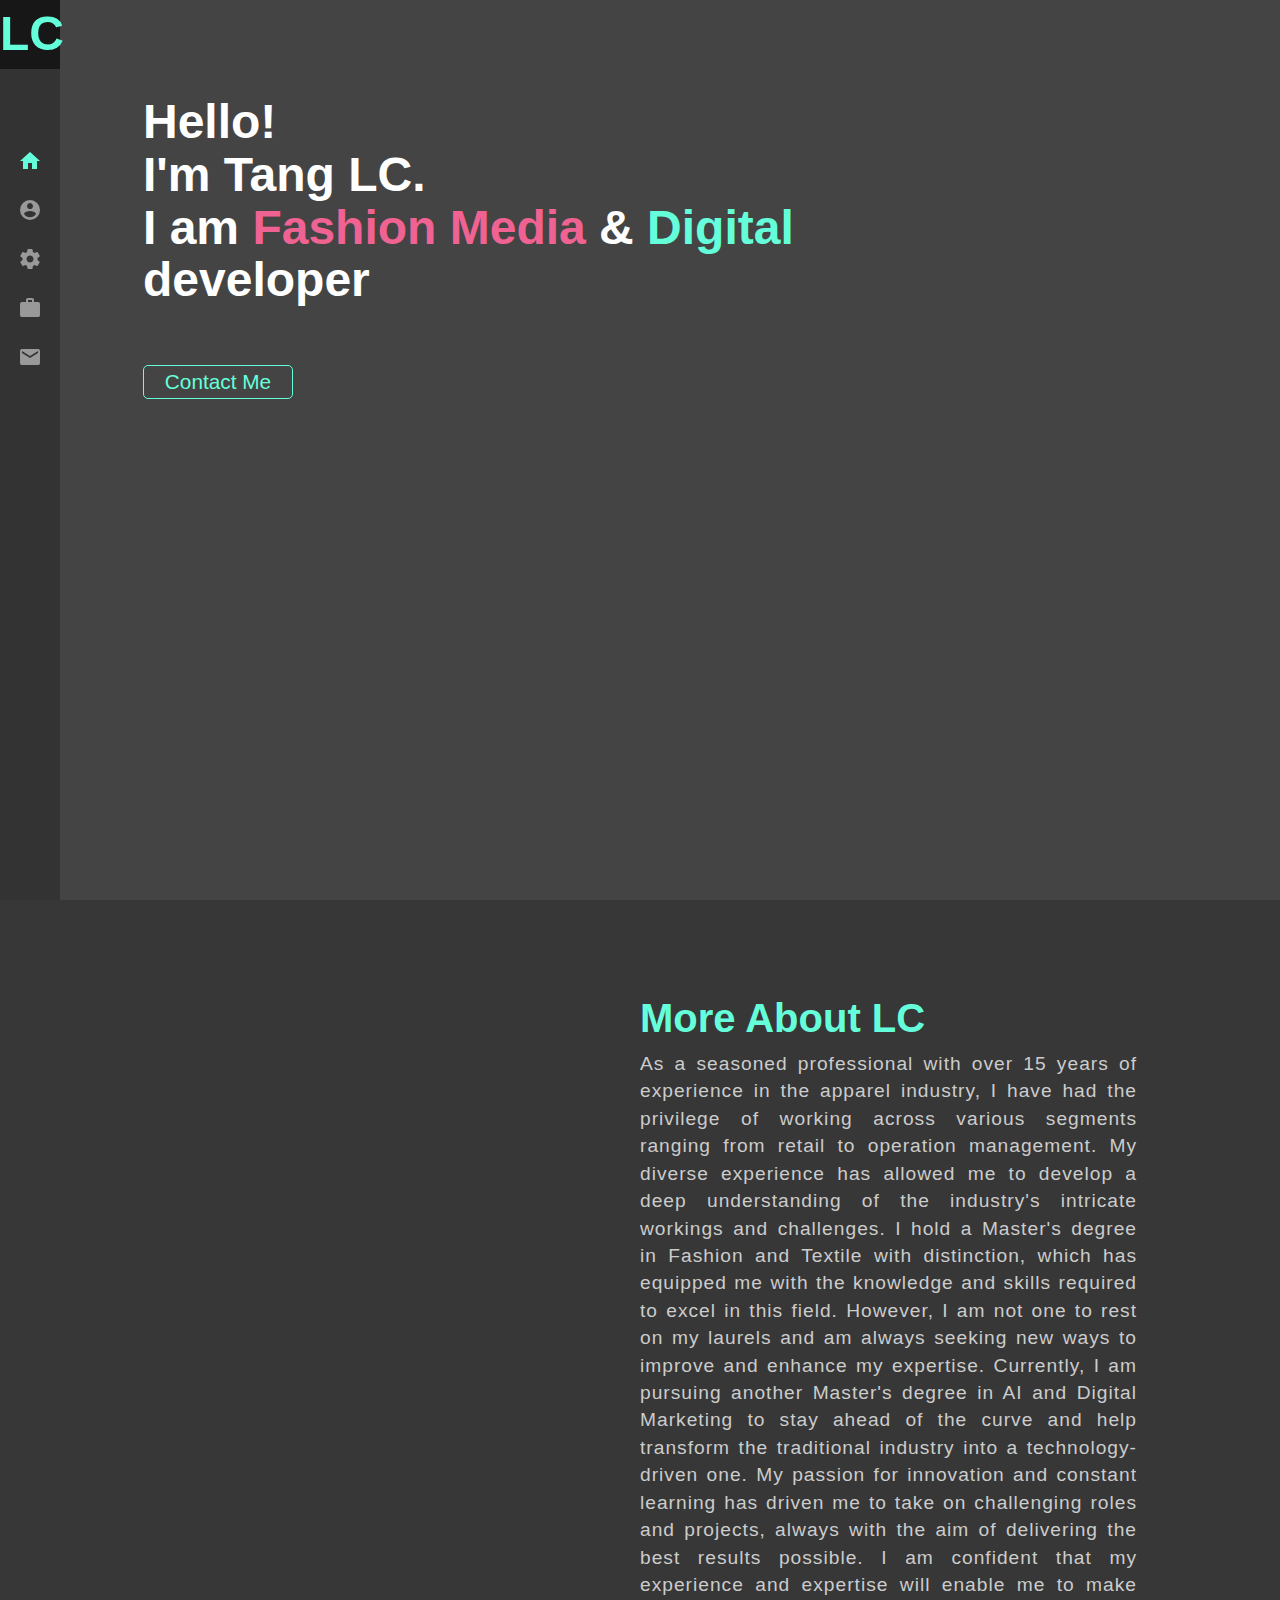
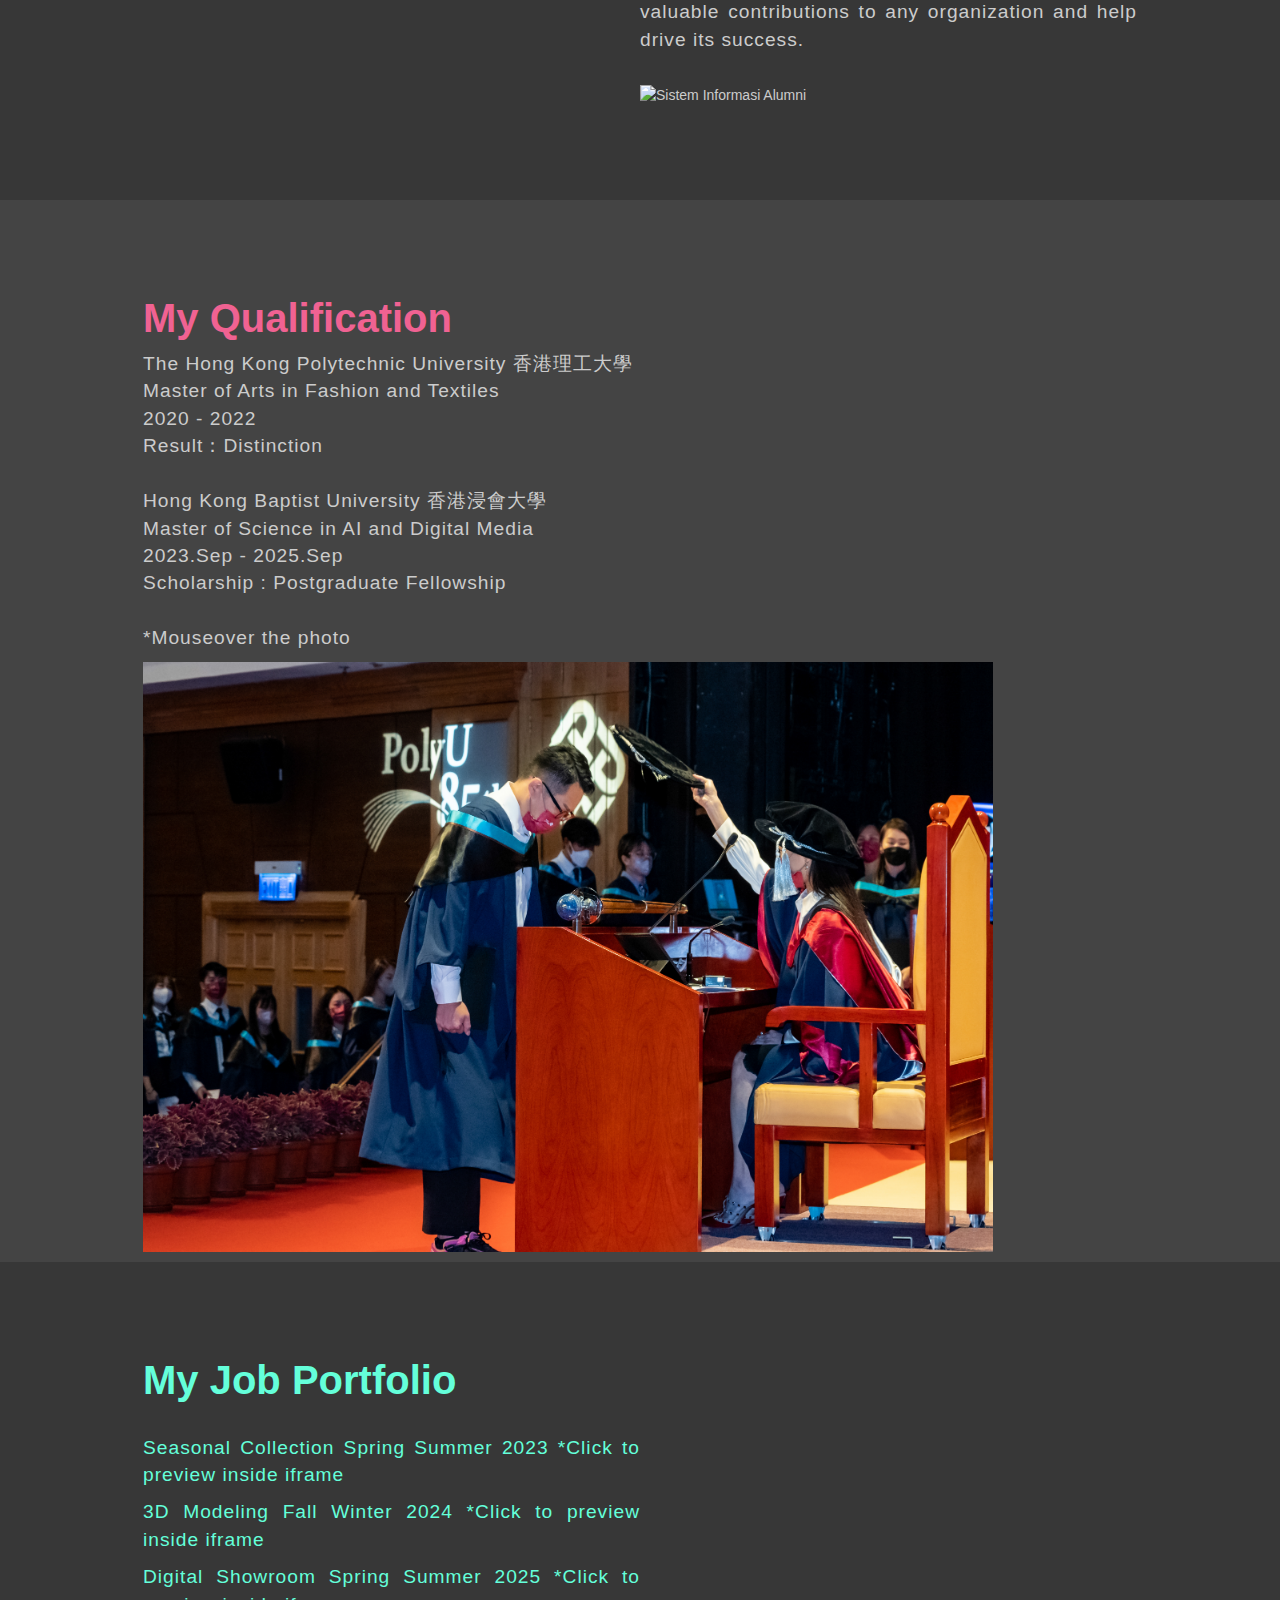
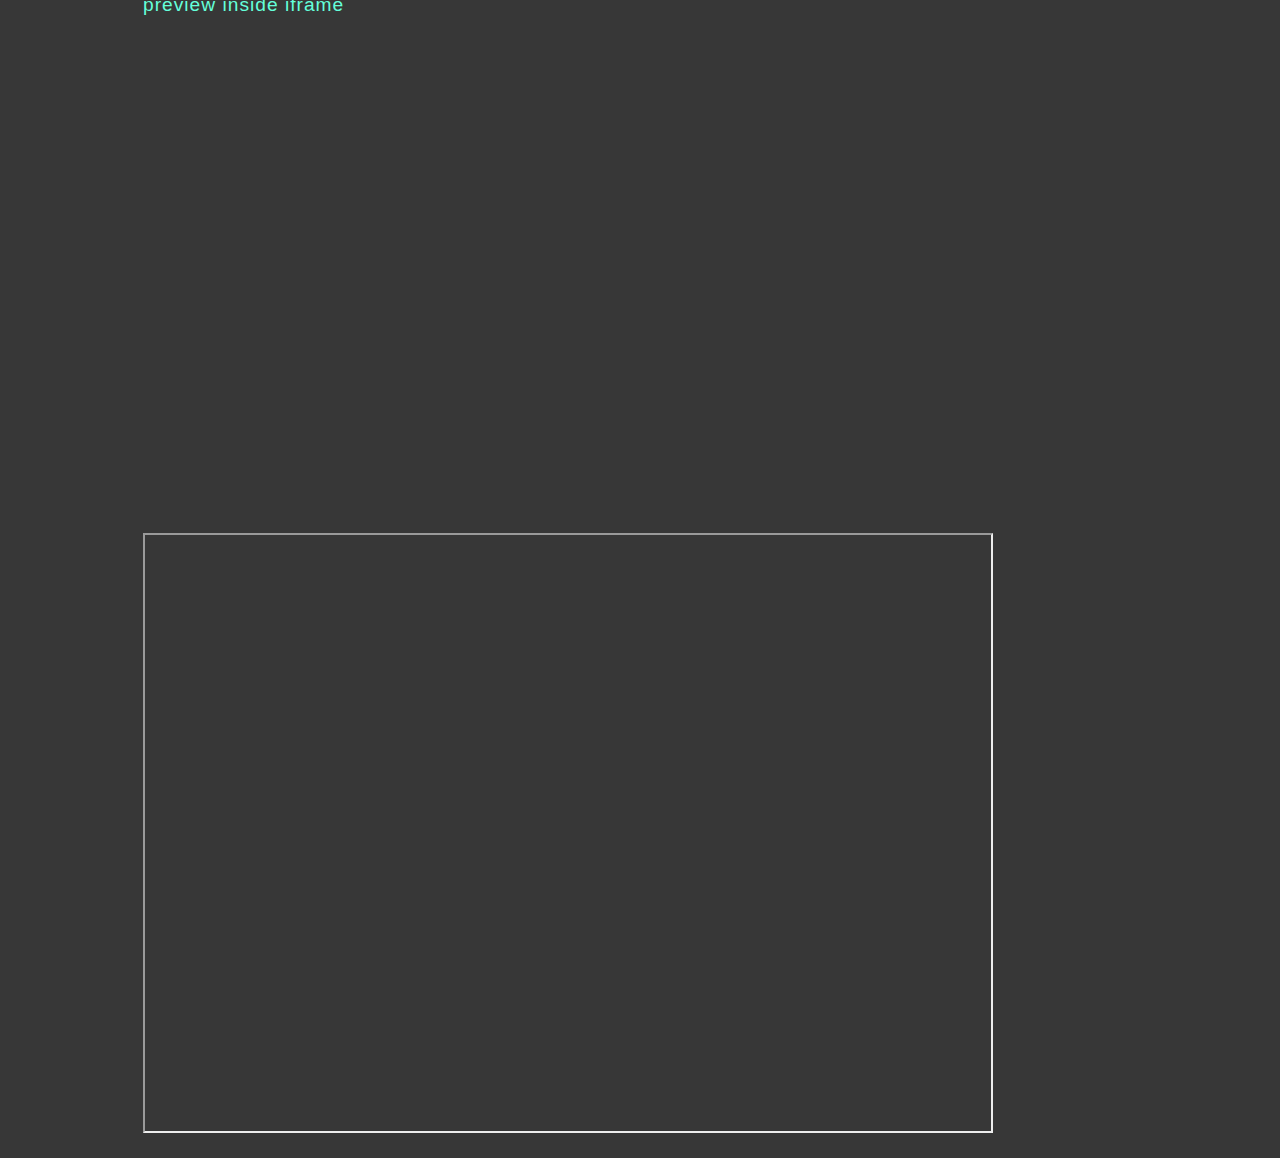
==== AIDM7350_web/index.html @ 533d90de "Add files via upload" ====
<!DOCTYPE html>
<html lang="en" >
<head>
  <meta charset="UTF-8">
  <title>Tang LC - Portfolio</title>
  <link rel='stylesheet' href='https://cdnjs.cloudflare.com/ajax/libs/twitter-bootstrap/3.3.7/css/bootstrap.min.css'>
<link rel='stylesheet' href='https://fonts.googleapis.com/icon?family=Material+Icons'>
<link rel='stylesheet' href='https://cdn.jsdelivr.net/gh/devicons/devicon@latest/devicon.min.css'><link rel="stylesheet" href="./style.css">
</head>
<body>
<!-- partial:index.partial.html -->
<nav>
  <span class="brand">
    <a href="#home">LC</a>
  </span>
  <div class="menu">
    <a href="#home" class="active scroll-page"><i class="material-icons">home</i></a><br>
    <a href="#about" class="scroll-page"><i class="material-icons">account_circle</i></a><br>
    <a href="#skills" class="scroll-page"><i class="material-icons">settings</i></a><br>
    <a href="#works" class="scroll-page"><i class="material-icons">work</i></a><br>
    <a href="mailto:tang@lokchun.com.hk" class="scroll-page"><i class="material-icons">mail</i></a><br>
  </div>
  <div class="social">
    <a href="http://ordinarre.hyperphp.com" target="_blank"><i class="devicon-gitlab-plain"></i></a><br>
    <a href="https://www.linkedin.com/in/lc-tang-258886b3/" target="_blank"><i class="devicon-linkedin-plain"></i></a><br>
    <a href="https://www.facebook.com/tanglokchun" target="_blank"><i class="devicon-facebook-plain"></i></a><br>
  </div>
</nav>
<section id="home">
  <div class="container">
    <h1 class="welcome">Hello!<br>I'm Tang LC.<br> I am <span class="pink">Fashion Media</span> &amp; <span class="blue">Digital</span> <br> developer</h1>
    <a href="mailto:tang@lokchun.com.hk"><button class="scroll-page">Contact Me</button></a>
  
	</div>
</section>
<section id="about">
  <div class="container">
    <div class="text-container">
      <h2 class="blue">More About LC</h2>
      <p>As a seasoned professional with over 15 years of experience in the apparel industry, I have had the privilege of working across various segments ranging from retail to operation management. My diverse experience has allowed me to develop a deep understanding of the industry's intricate workings and challenges. I hold a Master's degree in Fashion and Textile with distinction, which has equipped me with the knowledge and skills required to excel in this field. However, I am not one to rest on my laurels and am always seeking new ways to improve and enhance my expertise. Currently, I am pursuing another Master's degree in AI and Digital Marketing to stay ahead of the curve and help transform the traditional industry into a technology-driven one. My passion for innovation and constant learning has driven me to take on challenging roles and projects, always with the aim of delivering the best results possible. I am confident that my experience and expertise will enable me to make valuable contributions to any organization and help drive its success.<br>
</p>    <br><div class="image-container">
      <div class="img-display">
        <img src="IMG_4833.jpg" alt="Sistem Informasi Alumni" height="430" width="290"><br><br>
    </div>
  </div>
</section>
<section id="skills">
  <div class="container">
    <div class="text-container">
      <h2 class="pink">My Qualification</h2>
      <p>The Hong Kong Polytechnic University 香港理工大學<br>
Master of Arts in Fashion and Textiles
<br>2020 - 2022
<br>Result：Distinction<br><br>
Hong Kong Baptist University 香港浸會大學<br>
Master of Science in AI and Digital Media<br>
2023.Sep - 2025.Sep<br>
Scholarship : Postgraduate Fellowship<br><br>
		*Mouseover the photo<br>
		</p><div class="image-container">
      <div class="img-display">
        <p>
            <script type="text/javascript" language="javascript">
                function changeImage(img){
                   document.getElementById('bigImage').src=img;
                }
            </script>
<a href="SSX.html">
    <img src="CCF_03228.jpg"
         onmouseover="this.src='DSC_0171.jpg';"
         onmouseout="this.src='CCF_03228.jpg';"
         height=590
         width=850 />
</a>
  </div>
</section>
<section id="works">
  <div class="container">
	      <div class="text-container">
    <h2 class="blue">My Job Portfolio</h2>  
		<p><a href="https://linereview-ss23.azurewebsites.net/" target="iframe_a">Seasonal Collection Spring Summer 2023 *Click to preview inside iframe</a><br>	
	    <p><a href="https://integral-webfile.esquel.cn/Integral-showroom/fw24_linereview/html_esquel/index.htm" target="iframe_a">3D Modeling Fall Winter 2024 *Click to preview inside iframe</a><br>		
	    <p><a href="https://compassgreentech.com/digitalshowroom/en/" target="iframe_a">Digital Showroom Spring Summer 2025 *Click to preview inside iframe</a></p>
		</p>
	  <div class="image-container">

        <video wdith="640" height="480" autoplay="" loop="" muted>
        	<source src="Digital_Showroom_low.mp4" type="video/mp4">
        </video>
		  <br><br>
		  <iframe src="https://integral-webfile.esquel.cn/Integral-showroom/ss25_linereview/index_lrss25_print%26emb_esquel.html" name="iframe_a" height="600px" width="850px" title="Iframe Example"></iframe><br><br>
</div>

      </div>
    </div>
  </div>
</section>

<!-- partial -->
  <script src='https://cdnjs.cloudflare.com/ajax/libs/jquery/3.2.1/jquery.min.js'></script><script  src="./script.js"></script>
	 

</body>
</html>
---- AIDM7350_web/style.css ----
html {
  font-size: 16px;
}

body {
  margin: 0;
  padding: 0;
  width: 100%;
  color: #ccc;
}

.container {
  width: 80%;
}

a, a:hover {
  text-decoration: none;
  color: #64ffda;
}

nav {
  position: fixed;
  display: block;
  width: 60px;
  height: 100vh;
  background-color: #333;
  text-align: center;
}

nav .brand {
  font-size: 3rem;
  font-weight: 600;
  display: block;
  background-color: #171717;
}

nav .menu {
  display: block;
  margin-top: 5rem;
}

nav .menu a {
  display: block;
}

nav .menu a, nav .social a {
  color: #999;
  -webkit-transition: color 320ms ease-in;
  -moz-transition: color 320ms ease-in;
  -ms-transition: color 320ms ease-in;
  -o-transition: color 320ms ease-in;
  transition: color 320ms ease-in;
}

nav .menu a:hover, nav .menu a.active, nav .social a:hover {
  color: #64ffda;
}

nav .social {
  margin-top: 3rem;
}

nav .social a {
  display: inline-block;
  margin-bottom: 5px;
}

section {
  min-height: 100vh;
}

section:nth-child(odd) {
  background-color: #373737;
}

section:nth-child(even) {
  background-color: #444;
}

.container h2 {
    margin-top: 6rem;
    font-weight: 800;
    font-size: 2.5rem;
}

.welcome {
  font-size: 3rem;
  font-weight: 800;
  color: #fff;
  margin-top: 6rem;
}

.pink {
  color: #f06292
}

.blue {
  color: #64ffda;
}

#home button {
  margin-top: 3rem;
  width: 150px;
  font-size: 1.3rem;
  border: 1px solid #64ffda;
  border-radius: 5px;
  color: #64ffda;
  background-color: #444;
  -webkit-transition: background 320ms ease-in;
  -moz-transition: background 320ms ease-in;
  -ms-transition: background 320ms ease-in;
  -o-transition: background 320ms ease-in;
  transition: background 320ms ease-in;
}

#home button:hover {
  background-color: #64ffda;
  color: #444;
}

.text-container {
  width: 50%;
  text-align: justify;
}

#about .text-container {
  float: right;
}

.text-container p {
  font-size: 1.2rem;
  letter-spacing: 1px;
}

#works h2 {
  margin-bottom: 2rem;
}
.img-thumbnail {
  width: 300px;
  height: 200px;
  background-color: #fff;
  padding: 2px;
  border-radius: 2px;
}

.form-container {
  width: 50%;
  text-align: center;
  margin: 0 auto;
  margin-top: -1rem;
}

form {
  margin-top: 3rem;
}

.form-container input, .form-container textarea, .form-container button {
  margin: 0 auto;
  display: block;
}

input, textarea {
  width: 70%;
  border: none;
  border-radius: 5px;
  padding: .7rem;
  background-color: rgba(0,0,0,0.3);
  color: #fff;
}

textarea {
  height: 120px;
  resize: none;
}

form button {
  margin-top: 3rem;
  width: 150px;
  height: 2rem;
  font-size: 1rem;
  border: 1px solid #f06292;
  border-radius: 5px;
  color: #f06292;
  background-color: #444;
  -webkit-transition: background 320ms ease-in;
  -moz-transition: background 320ms ease-in;
  -ms-transition: background 320ms ease-in;
  -o-transition: background 320ms ease-in;
  transition: background 320ms ease-in;
}

form button:hover {
  background-color: #f06292;
  color: #444;
}
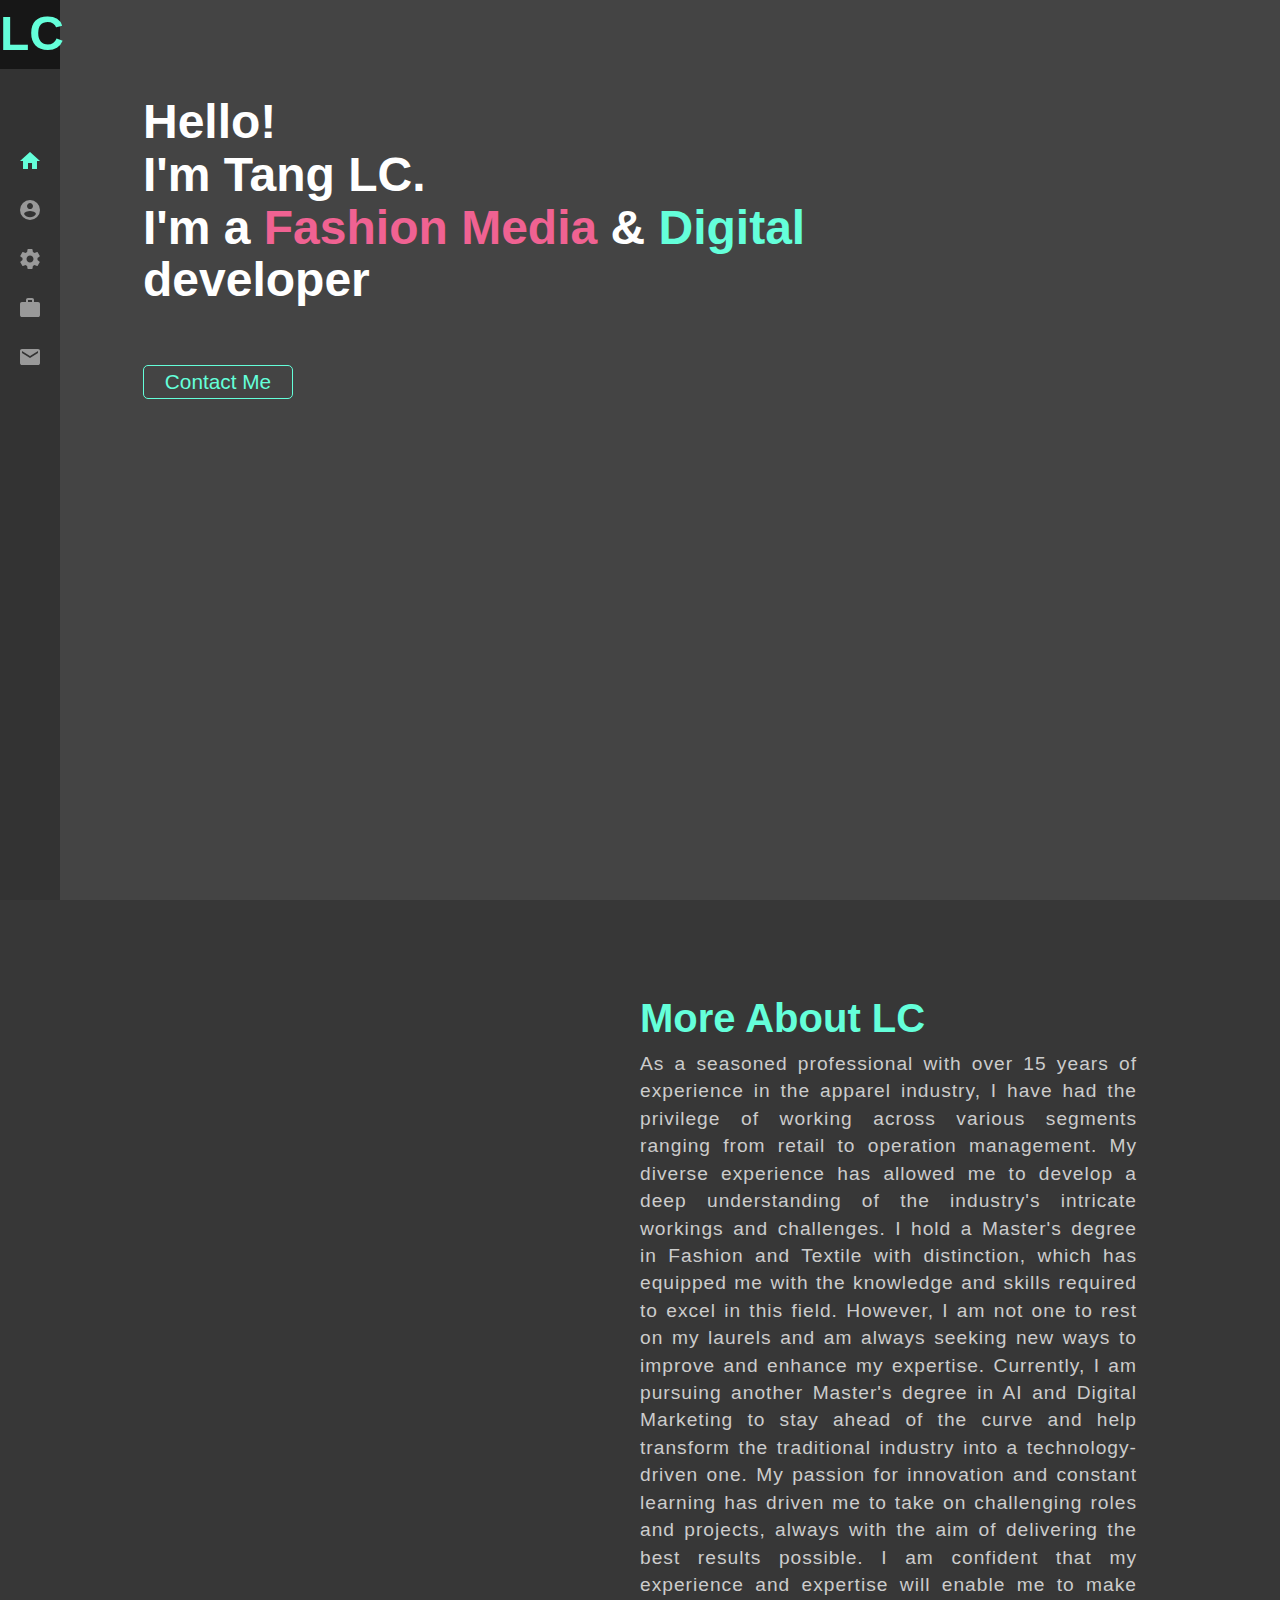
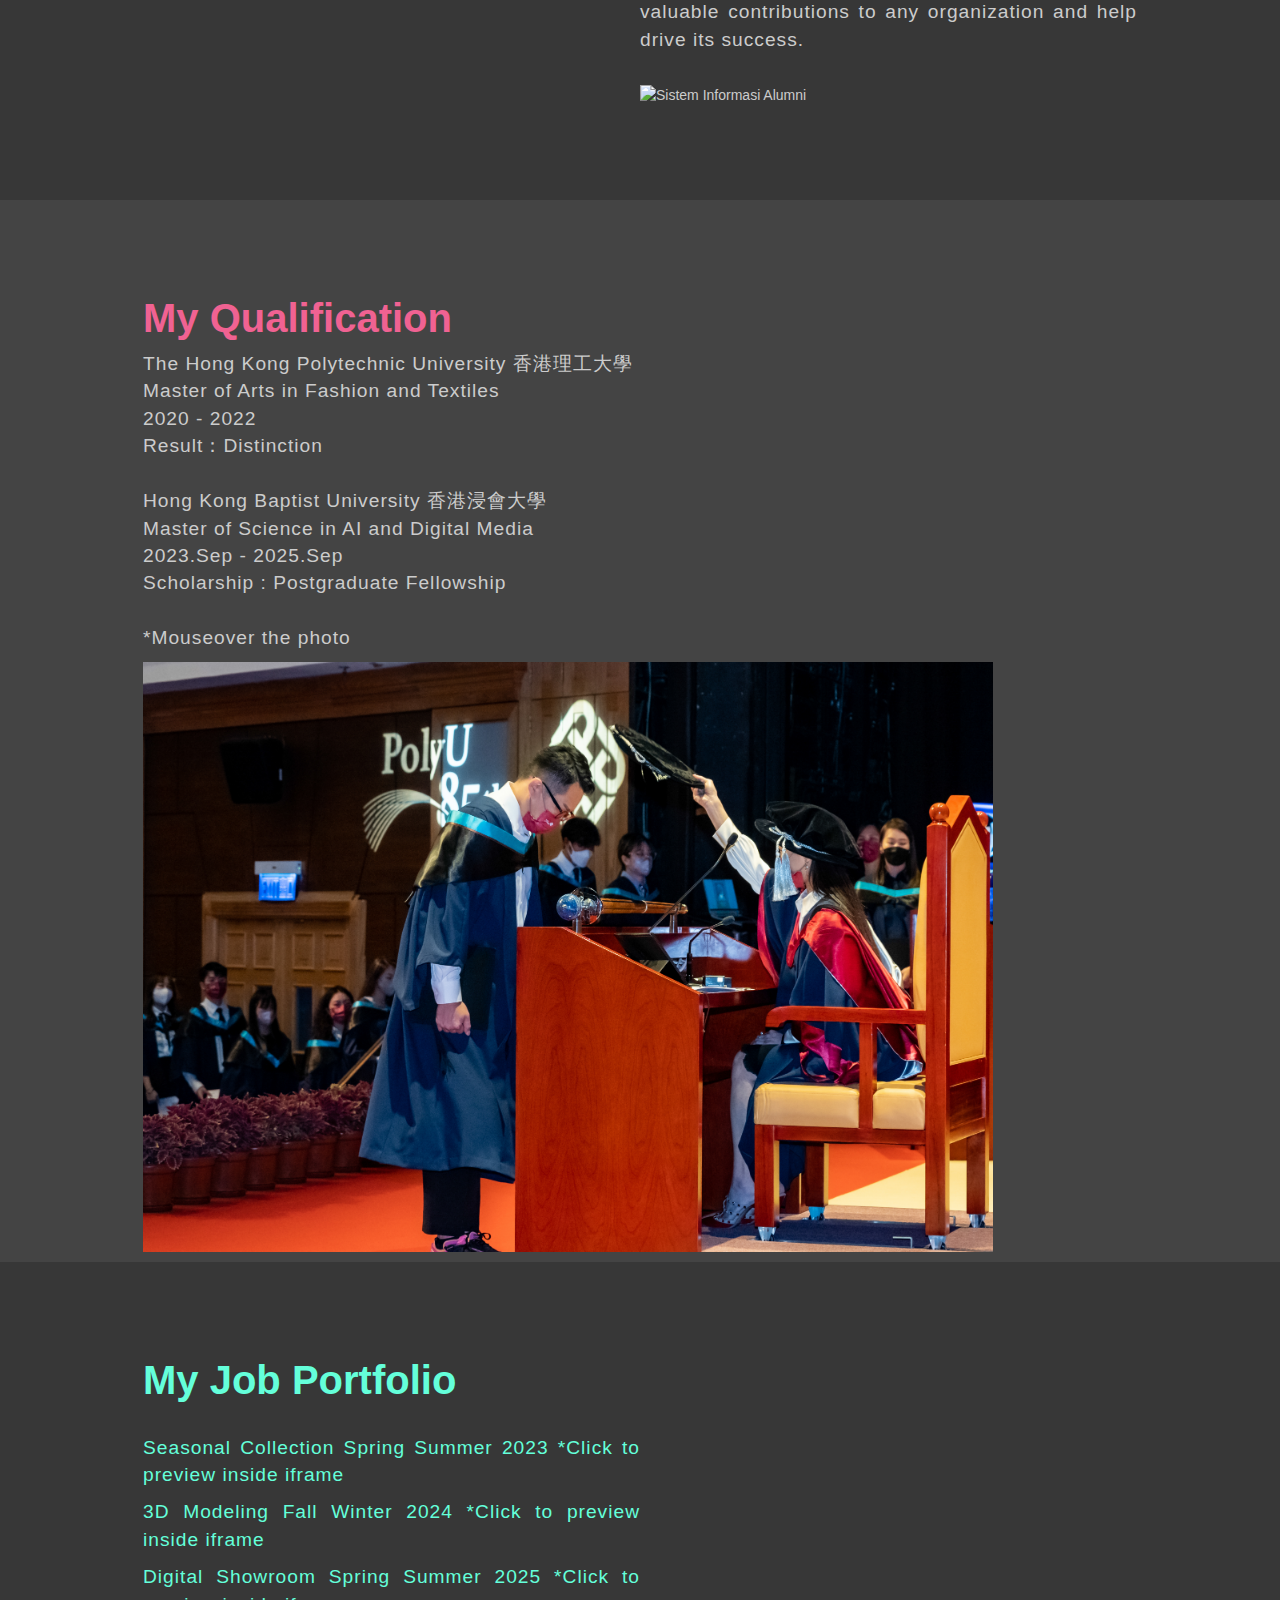
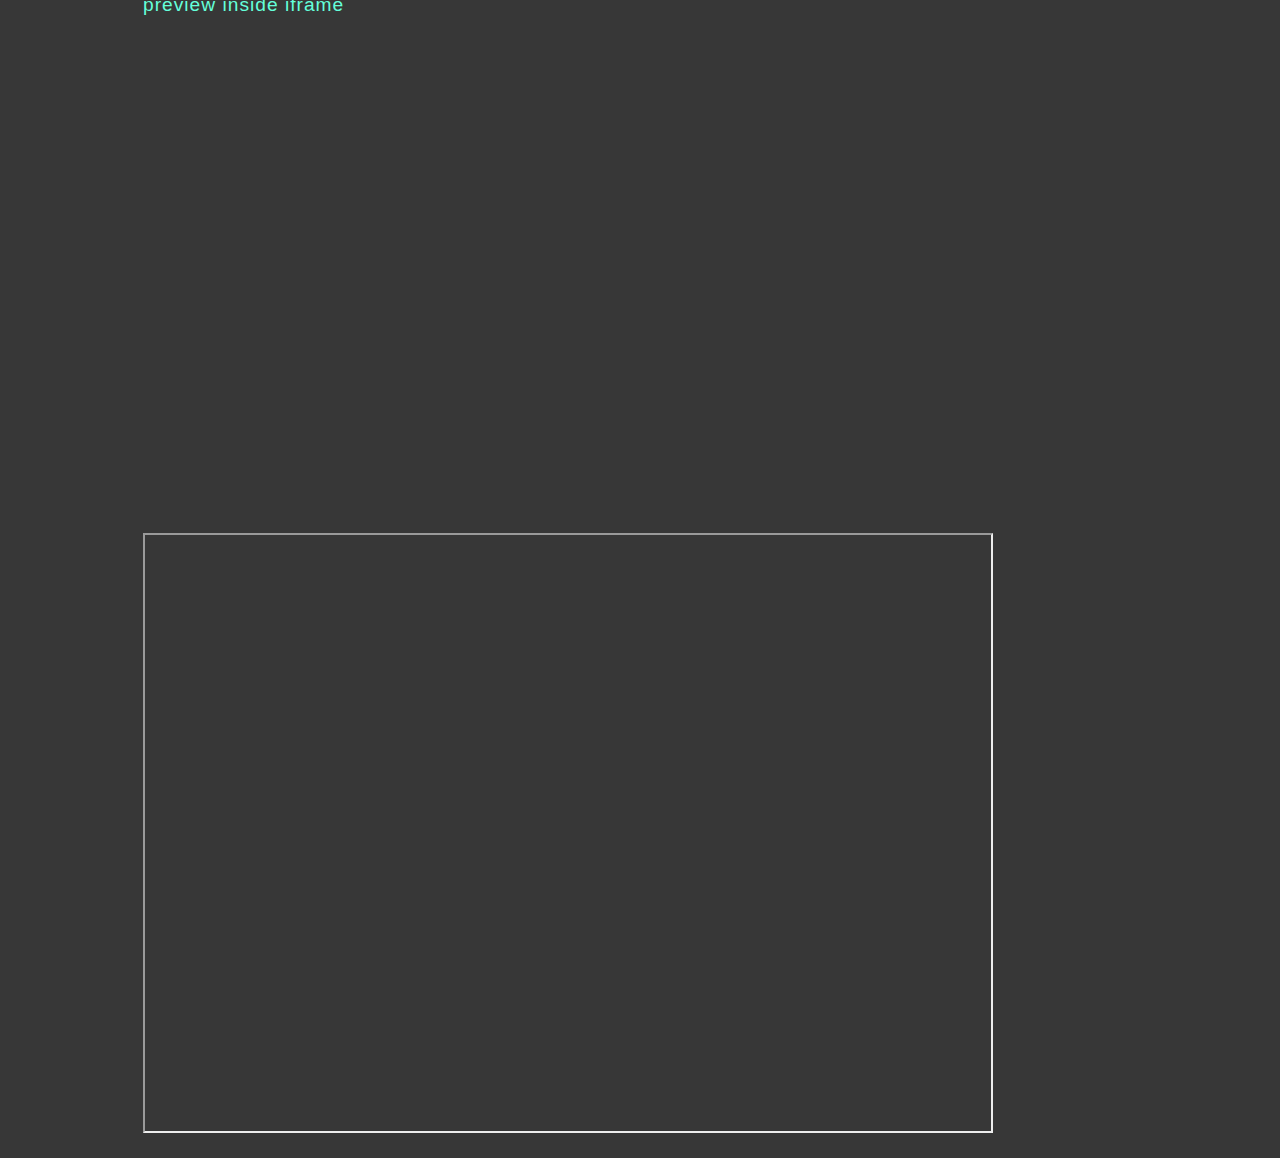
==== commit 5c39ecaa: "Update index.html" ====
--- a/AIDM7350_web/index.html
+++ b/AIDM7350_web/index.html
@@ -28,7 +28,7 @@
 </nav>
 <section id="home">
   <div class="container">
-    <h1 class="welcome">Hello!<br>I'm Tang LC.<br> I am <span class="pink">Fashion Media</span> &amp; <span class="blue">Digital</span> <br> developer</h1>
+    <h1 class="welcome">Hello!<br>I'm Tang LC.<br> I'm a <span class="pink">Fashion Media</span> &amp; <span class="blue">Digital</span> <br> developer</h1>
     <a href="mailto:tang@lokchun.com.hk"><button class="scroll-page">Contact Me</button></a>
   
 	</div>
@@ -65,7 +65,7 @@
                    document.getElementById('bigImage').src=img;
                 }
             </script>
-<a href="SSX.html">
+<a href="">
     <img src="CCF_03228.jpg"
          onmouseover="this.src='DSC_0171.jpg';"
          onmouseout="this.src='CCF_03228.jpg';"
